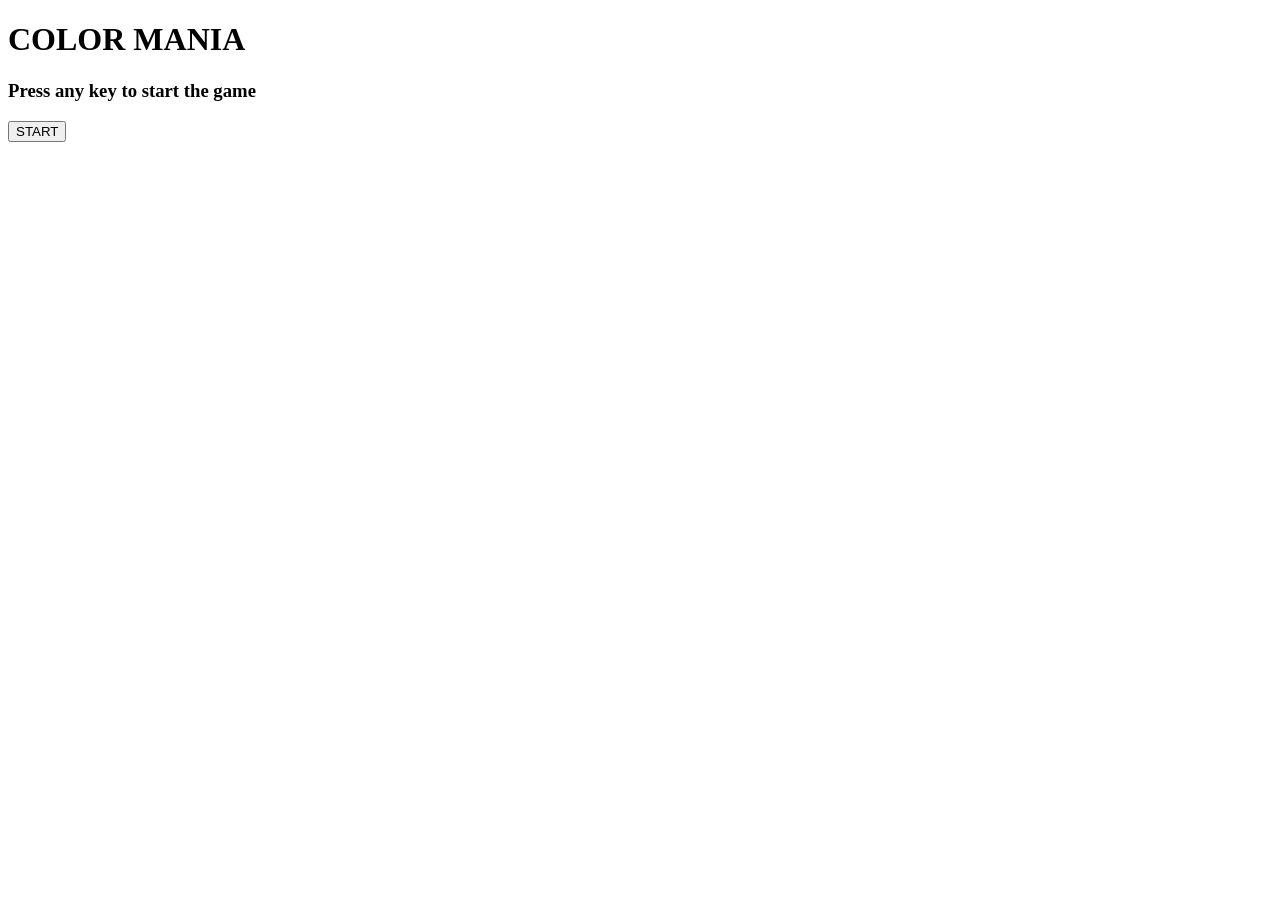
==== JS projects simon game/index.html @ 6e3828df "Rename simon_say_game.html to index.html correcting file name for html file" ====
<!DOCTYPE html>
<html lang="en">
<head>
    <meta charset="UTF-8">
    <meta name="viewport" content="width=device-width, initial-scale=1.0">
    <link rel="stylesheet" href="simon_say_game.css">
    <title>Document</title>
</head>
<body>
    <h1>COLOR MANIA</h1>
    <h3>Press any key to start the game</h3>
    <button class="start-btn">START</button>
    <!-- Main Code -->
    <div class="btn-container">
        <div class="line-one">
            <div class="btn red" type="button" id="red"></div>
            <div class="btn blue" type="button" id="blue"></div>
        </div>
        <div class="line-two">
            <div class="btn purple" type="button" id="purple"></div>
            <div class="btn yellow" type="button" id="yellow"></div>
        </div>
    </div>

    <script src="simon_say_game.js"></script>
</body>
</html>
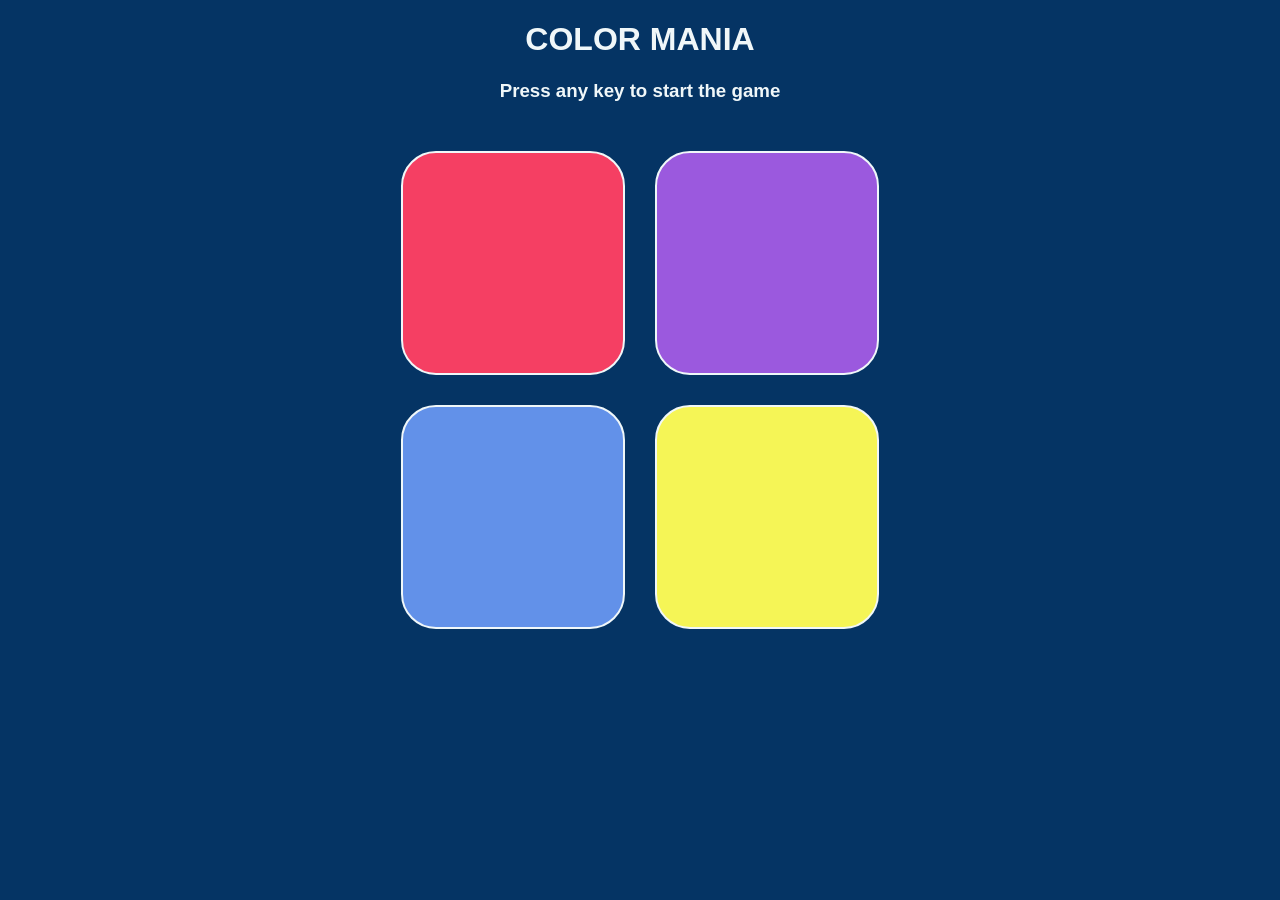
==== commit 10cbf4de: "Update stylesheet and script file references" ====
--- a/JS projects simon game/index.html
+++ b/JS projects simon game/index.html
@@ -3,7 +3,7 @@
 <head>
     <meta charset="UTF-8">
     <meta name="viewport" content="width=device-width, initial-scale=1.0">
-    <link rel="stylesheet" href="simon_say_game.css">
+    <link rel="stylesheet" href="style.css">
     <title>Document</title>
 </head>
 <body>
@@ -22,6 +22,6 @@
         </div>
     </div>
 
-    <script src="simon_say_game.js"></script>
+    <script src="script.js"></script>
 </body>
 </html>
--- a/JS projects simon game/style.css
+++ b/JS projects simon game/style.css
@@ -0,0 +1,99 @@
+@import url('https://fonts.googleapis.com/css2?family=Lora&family=Montserrat:ital,wght@0,100..900;1,100..900&family=Nanum+Gothic&family=Open+Sans:ital,wght@0,300..800;1,300..800&family=Poppins:wght@400;700&family=Roboto&display=swap');
+
+:root {
+    --blue: #053464;
+    --middle-blue : #52799a;
+    --light-blue : #abc5cd; 
+    --white: #f0f7f9;
+    --yellow: #f6bf15;
+}
+
+body{
+    text-align: center;
+    font-family: "Poppins", sans-serif;
+    background-color: var(--blue);
+    color: var(--white);
+    overflow: hidden;
+}
+
+h3{
+    font-weight: 900;
+}
+
+.start-btn{
+    font-family:'Franklin Gothic Medium', 'Arial Narrow', Arial, sans-serif;
+    font-weight: bold;
+    padding: 2.5px;
+    font-size: 20px;
+    height: 35px;
+    width: 85px;
+    border-radius: 10px;
+    border: 1px solid var(--white);
+    margin-bottom: 40px;
+    color: var(--blue);
+    background-color: var(--white);
+}
+
+.btn-container{
+    display: flex;
+    justify-content: center;
+    align-items: center;
+}
+
+.btn{
+    height: 220px;
+    width: 220px;
+    border: 2px solid var(--white);
+    border-radius: 35px;
+    margin: 30px 15px;
+}
+
+.red{
+    background-color: rgb(245, 63, 99);
+}
+
+.blue{
+    background-color: rgb(98, 145, 233);
+}
+
+.purple{
+    background-color:rgb(155, 89, 222);
+}
+
+.yellow{
+    background-color: rgb(245, 245, 86);
+}
+
+.flash{
+    background-color: var(--white);
+}
+
+.userflash{
+    background-color: green;
+}
+
+.hidden{
+    display: none;
+}
+
+.visible{
+    display: inline-block;
+}
+
+@media (max-width: 610px){
+    .btn{
+        height: 150px;
+        width: 150px;
+        border-radius: 25px;
+    }
+}
+
+@media (max-width: 360px){
+    .btn{
+        margin-top: 100px;
+        height: 110px;
+        width: 110px;
+        border-radius: 20px;
+        margin: 15px 7.5px;
+    }
+}
